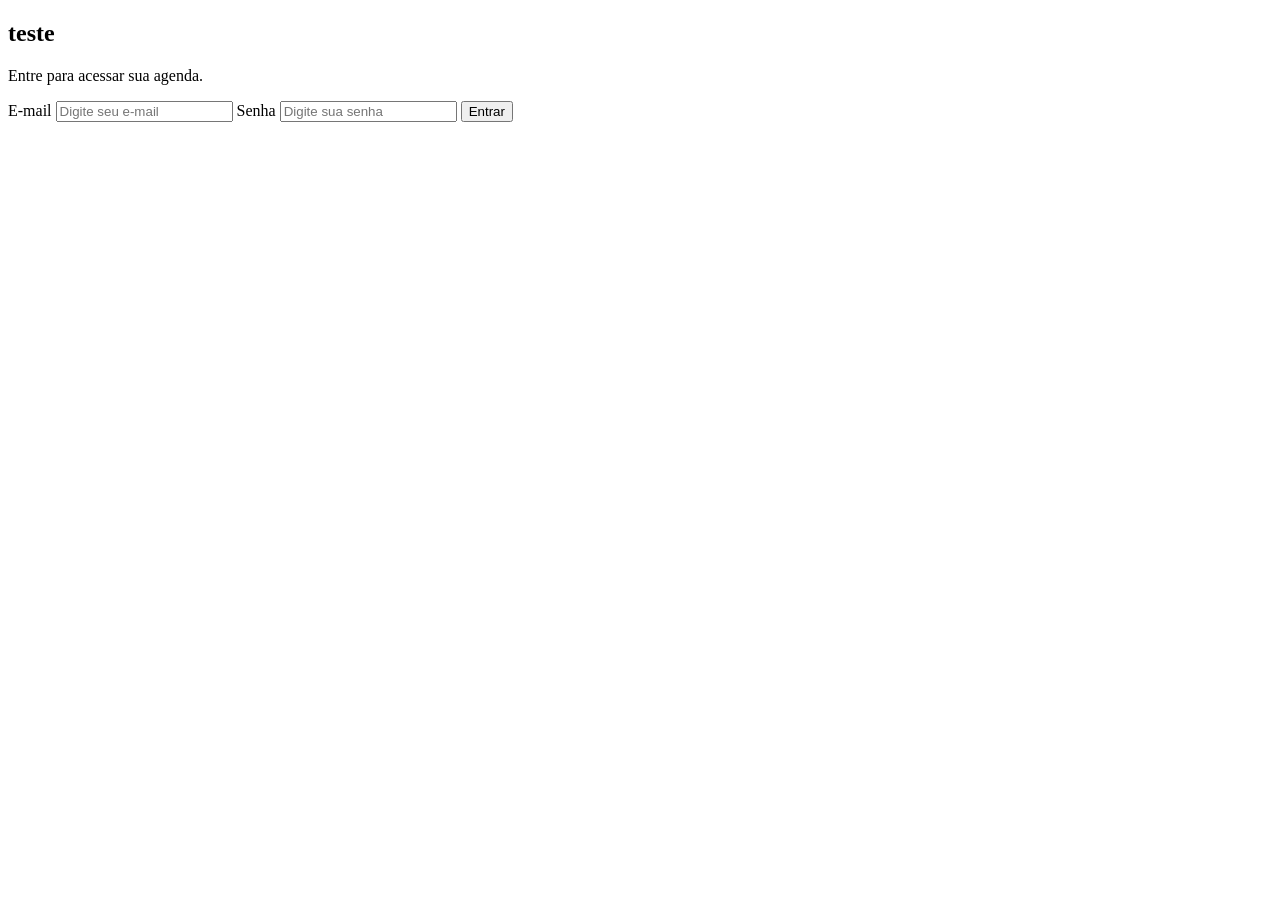
==== index.html @ a131a2cd "corrigindo as pastas e primeira tela" ====
<!DOCTYPE html>
<html lang="pt-BR">
<head>
    <meta charset="UTF-8">
    <meta name="viewport" content="width=device-width, initial-scale=1.0">
    <title>Login</title>

    <link rel="stylesheet" href="style.css">
</head>
<body>

    <main class="login-container">
        <section class="login-card">

            <h1>teste</h1>
            <p>Entre para acessar sua agenda.</p>

            <form id="login-form">
                <label for="email">E-mail</label>
                <input
                    type="email"
                    id="email"
                    placeholder="Digite seu e-mail"
                    required
                >

                <label for="senha">Senha</label>
                <input
                    type="password"
                    id="senha"
                    placeholder="Digite sua senha"
                    required
                >

                <button type="submit">Entrar</button>
            </form>

        </section>
    </main>

    <script src="supabase.js"></script>
    <script src="app.js"></script>
</body>
</html>
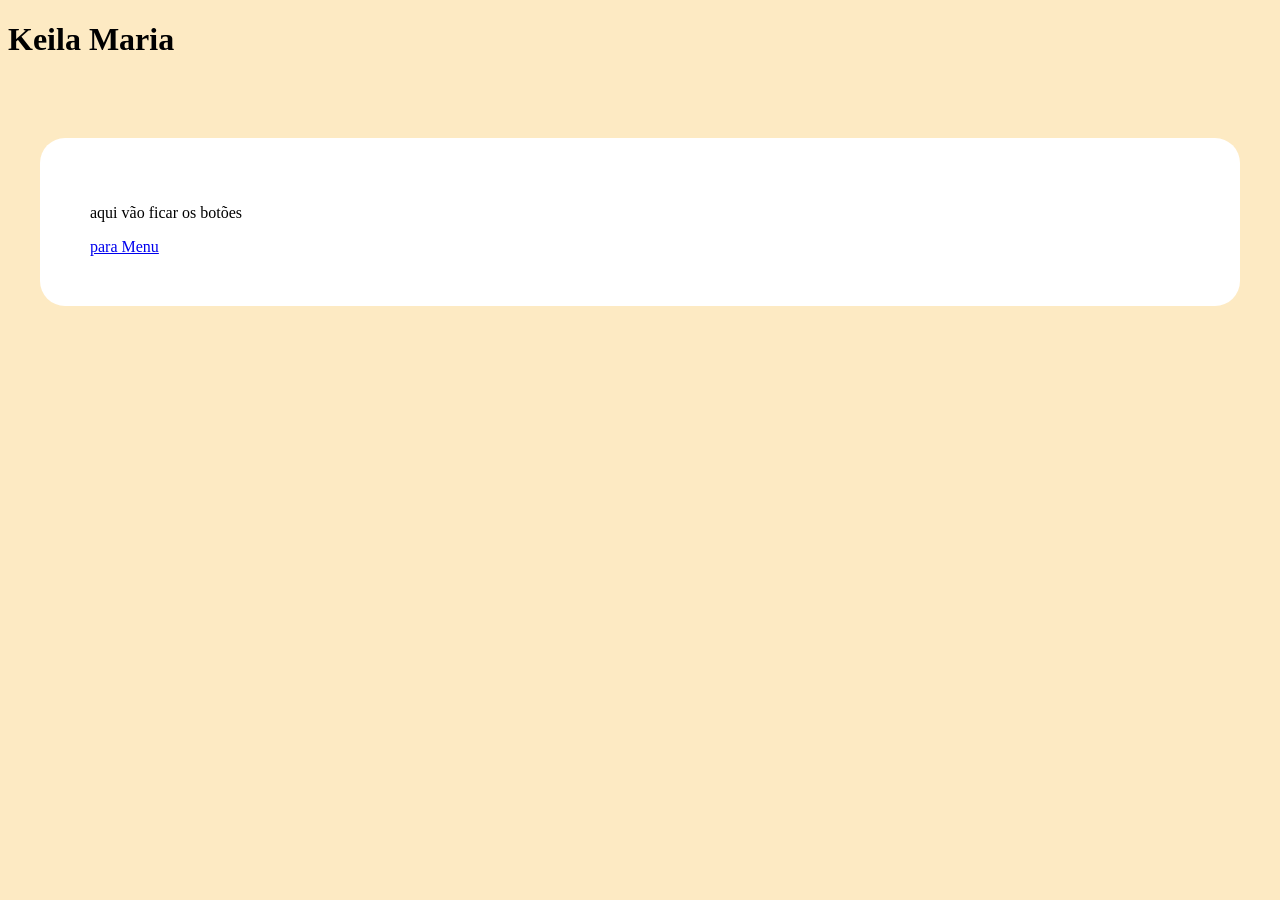
==== commit 4cffffda: "Criei a nova pagina menu" ====
--- a/index.html
+++ b/index.html
@@ -4,41 +4,24 @@
 <head>
     <meta charset="UTF-8">
     <meta name="viewport" content="width=device-width, initial-scale=1.0">
-    <title>Login</title>
-
+    <title>Keila Maria</title>
+    <!-- Links-->
     <link rel="stylesheet" href="style.css">
 </head>
 <body>
+    <header>
+        <h1>Keila Maria</h1>
+    </header>
 
-    <main class="login-container">
-        <section class="login-card">
+    <main>
+        <div class="container">
+            <p>aqui vão ficar os botões</p>
+            <a href="menu.html"> para Menu</a>
+        </div>
 
-            <h1>teste</h1>
-            <p>Entre para acessar sua agenda.</p>
-
-            <form id="login-form">
-                <label for="email">E-mail</label>
-                <input
-                    type="email"
-                    id="email"
-                    placeholder="Digite seu e-mail"
-                    required
-                >
-
-                <label for="senha">Senha</label>
-                <input
-                    type="password"
-                    id="senha"
-                    placeholder="Digite sua senha"
-                    required
-                >
-
-                <button type="submit">Entrar</button>
-            </form>
-
-        </section>
     </main>
 
+    <!--Links para js e supabase-->
     <script src="supabase.js"></script>
     <script src="app.js"></script>
 </body>
--- a/style.css
+++ b/style.css
@@ -0,0 +1,11 @@
+html{
+   background-color: #FDEAC3; 
+}
+.container{
+    max-width: 1100px;
+    margin: 80px auto;
+    padding: 50px;
+
+    background: white;
+    border-radius: 25px;
+}
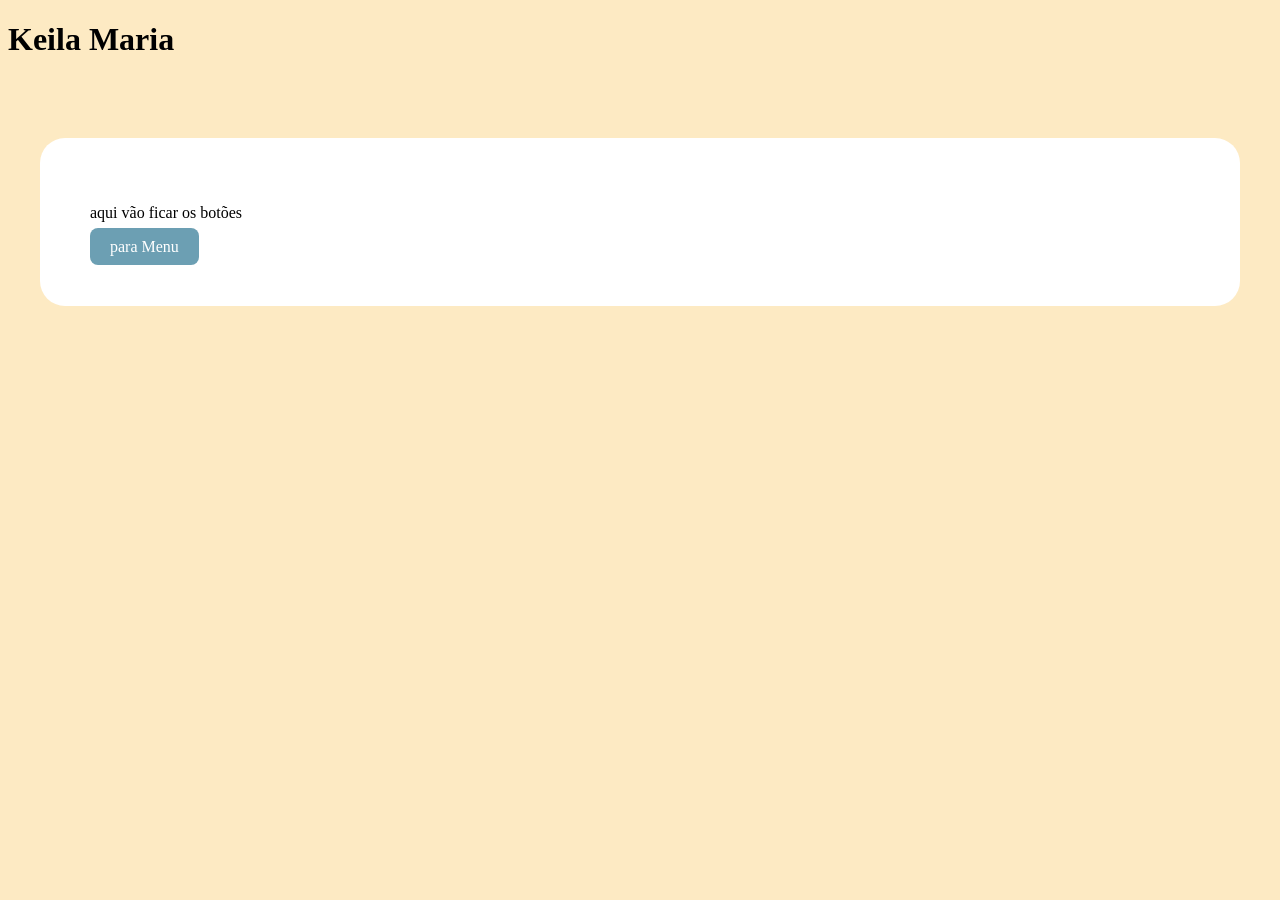
==== commit cb32df15: "criei uma segunda página e fiz a conexão já a fiz conectada com o supabase e testei." ====
--- a/index.html
+++ b/index.html
@@ -16,7 +16,7 @@
     <main>
         <div class="container">
             <p>aqui vão ficar os botões</p>
-            <a href="menu.html"> para Menu</a>
+            <a href="menu.html" class="botao-basico"> para Menu</a>
         </div>
 
     </main>
--- a/style.css
+++ b/style.css
@@ -8,4 +8,20 @@
 
     background: white;
     border-radius: 25px;
+}
+.botao-basico{
+    background-color: #6c9fb3;
+    /* cor do botão */
+    color: white;
+    /* cor do texto */
+    border: none;
+    padding: 10px 20px;
+    border-radius: 8px;
+    /* cantos arredondados */
+    cursor: pointer;
+    font-size: 16px;
+    transition: 0.3s;
+    text-decoration: none;
+    margin-bottom: 60px;
+    margin-top: -50px;
 }
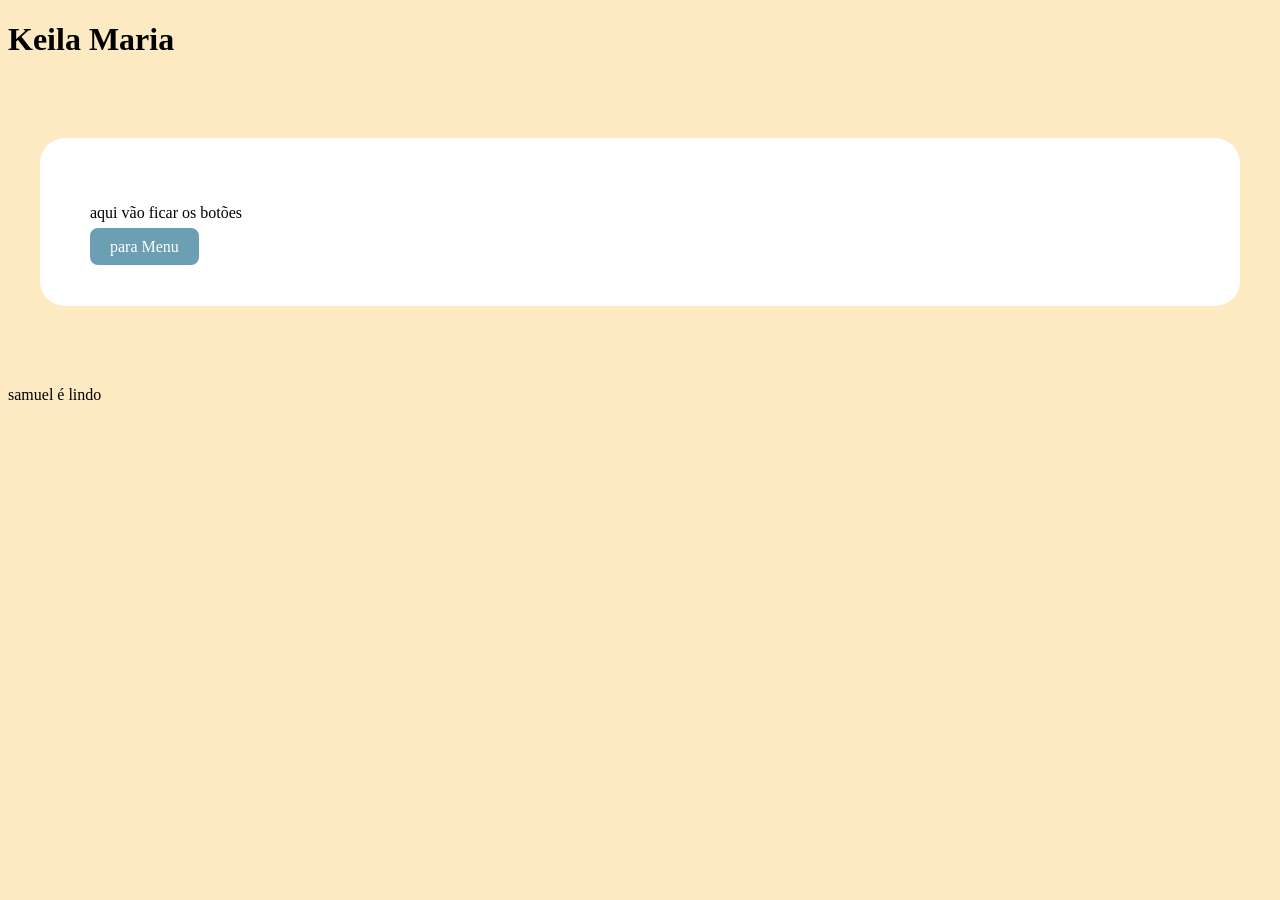
==== commit 2421d8bb: "Update index.html" ====
--- a/index.html
+++ b/index.html
@@ -19,6 +19,8 @@
             <a href="menu.html" class="botao-basico"> para Menu</a>
         </div>
 
+
+        <p>samuel é lindo</p>
     </main>
 
     <!--Links para js e supabase-->
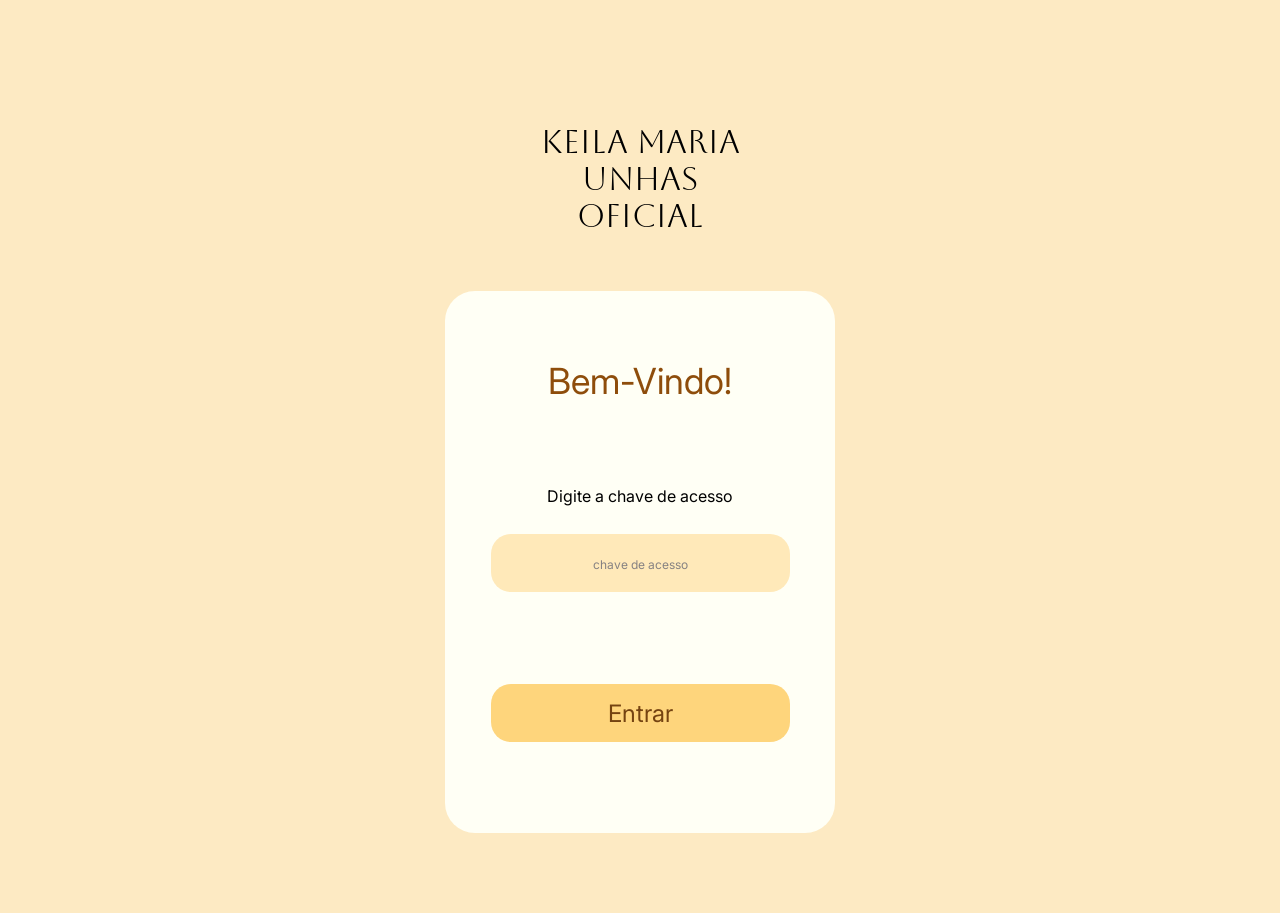
==== commit 6bcf66e4: "Alterações feitas" ====
--- a/index.html
+++ b/index.html
@@ -4,25 +4,34 @@
 <head>
     <meta charset="UTF-8">
     <meta name="viewport" content="width=device-width, initial-scale=1.0">
-    <title>Keila Maria</title>
-    <!-- Links-->
+    <link rel="preconnect" href="https://fonts.googleapis.com">
+    <link rel="preconnect" href="https://fonts.gstatic.com" crossorigin>
+    <link href="https://fonts.googleapis.com/css2?family=Aboreto&family=Inter&display=swap" rel="stylesheet">
     <link rel="stylesheet" href="style.css">
+    <title>Keila Maria Unhas - Login</title>
 </head>
-<body>
-    <header>
-        <h1>Keila Maria</h1>
-    </header>
+<body class="login">
 
-    <main>
-        <div class="container">
-            <p>aqui vão ficar os botões</p>
-            <a href="menu.html" class="botao-basico"> para Menu</a>
+    <div class="pagina">
+
+        <div class="titulo">
+            <h1>Keila Maria Unhas</h1>
+            <h1>oficial</h1>
         </div>
 
+        <div class="card">
+            <h1 class="bem-vindo">Bem-Vindo!</h1>
 
-        <p>samuel é lindo</p>
-    </main>
+            <p class="chave">Digite a chave de acesso</p>
 
+            <input type="password" id="chave" name="chave" placeholder="chave de acesso">
+
+            <a href="menu.html" class="botao botao-pequeno">Entrar</a>
+        </div>
+
+    </div>
+
+    
     <!--Links para js e supabase-->
     <script src="supabase.js"></script>
     <script src="app.js"></script>
--- a/style.css
+++ b/style.css
@@ -1,27 +1,395 @@
-html{
-   background-color: #FDEAC3; 
-}
-.container{
-    max-width: 1100px;
-    margin: 80px auto;
-    padding: 50px;
-
-    background: white;
-    border-radius: 25px;
-}
-.botao-basico{
-    background-color: #6c9fb3;
-    /* cor do botão */
-    color: white;
-    /* cor do texto */
-    border: none;
-    padding: 10px 20px;
-    border-radius: 8px;
-    /* cantos arredondados */
-    cursor: pointer;
-    font-size: 16px;
-    transition: 0.3s;
-    text-decoration: none;
-    margin-bottom: 60px;
-    margin-top: -50px;
+* {
+  box-sizing: border-box;
+}
+
+body {
+  margin: 0;
+  min-height: 100vh;
+  background-color: #fdeac3;
+  font-family: 'Inter', sans-serif;
+  text-align: center;
+}
+
+/* Coluna central com a largura da tela do protótipo (440px) */
+.pagina {
+  width: 100%;
+  max-width: 440px;
+  margin: 0 auto;
+  padding: 123px 25px 80px;
+}
+
+/* Título (304px de largura para quebrar em 3 linhas, como no Figma) */
+.titulo {
+  width: 304px;
+  max-width: 100%;
+  margin: 0 auto 57px;
+}
+
+.titulo h1 {
+  margin: 0;
+  font-family: 'Aboreto', serif;
+  font-weight: 400;
+  font-size: 32px;
+  color: #000;
+}
+
+/* Card claro */
+.card {
+  background-color: #fffff5;
+  border-radius: 30px;
+  min-height: 542px;
+  padding: 68px 45px 40px;
+  display: flex;
+  flex-direction: column;
+  align-items: center;
+}
+
+.bem-vindo {
+  margin: 0 0 83px;
+  font-weight: 400;
+  font-size: 36px;
+  color: #8e4d0b;
+}
+
+.chave {
+  margin: 0 0 28px;
+  font-size: 16px;
+  color: #000;
+}
+
+/* Campo da chave de acesso */
+#chave {
+  width: 100%;
+  max-width: 299px;
+  height: 58px;
+  margin-bottom: 92px;
+  padding: 0 16px;
+  background-color: #ffe9b9;
+  border: 2px solid transparent;
+  border-radius: 20px;
+  font-family: 'Inter', sans-serif;
+  font-size: 16px;
+  color: #744311;
+  text-align: center;
+}
+
+#chave::placeholder {
+  font-size: 12px;
+  color: #868282;
+}
+
+#chave:focus {
+  outline: none;
+  border-color: #8e4d0b;
+}
+
+/* Botão Entrar */
+.botao {
+  display: flex;
+  justify-content: center;
+  align-items: center;
+  width: 100%;
+  max-width: 299px;
+  height: 58px;
+  background-color: #fed57c;
+  border-radius: 20px;
+  color: #744311;
+  font-size: 24px;
+  text-decoration: none;
+}
+
+.botoes {
+  display: flex;
+  flex-direction: column;
+  align-items: center;
+  gap: 7px;
+  width: 100%;
+}
+
+.botao:hover {
+  background-color: #fdc95a;
+}
+
+.botao-buscar {
+  text-align: right;
+  background-color: #fdc95a;
+  width: 220px;
+}
+
+.botao-horario {
+  background-color: #ffe9b9;
+  border-radius: 0px;
+  color: black;
+}
+
+.botao-home {
+  text-align: left;
+  background-color: #fdc95a;
+  width: 220px;
+}
+
+.Data {
+  align-self: flex-start;
+  margin: 0 0 20px;
+  font-size: 25px;
+  font-family: Arial, Helvetica, sans-serif;
+}
+
+.Data-buscar {
+  text-align: center;
+  font-size: 25px;
+  margin: 0 0 15px;
+  font-family: 'Inter', sans-serif;
+}
+
+
+/* =====================================================
+   Ajustes só da página de consulta
+   (valem só com <body class="consulta">, então não
+   mudam o login nem a home). Medidas do Figma.
+   ===================================================== */
+
+/* título e card começam mais acima que no login */
+.consulta .pagina {
+  padding-top: 96px;
+}
+
+.consulta .titulo {
+  margin-bottom: 36px;
+}
+
+.consulta .card {
+  min-height: 617px;
+  padding-top: 67px;
+}
+
+/* "Data:" alinhado a 13px da borda do campo */
+.consulta .Data {
+  margin: 0 0 13px 13px;
+}
+
+/* campo "Selecione a data" (reaproveita o #chave) */
+.consulta #chave {
+  margin-bottom: 34px;
+}
+
+.consulta #chave::placeholder {
+  font-size: 14px;
+}
+
+/* imagem do calendário */
+.consulta .calendario {
+  width: 214px;
+  height: 265px;
+  margin-bottom: 53px;
+}
+
+/* Home e Buscar lado a lado, um em cada ponta do card */
+.consulta .botoes {
+  display: flex;
+  flex-direction: row;
+  justify-content: space-between;
+  align-items: center;
+  width: calc(100% + 58px);
+}
+
+.consulta .botoes .botao {
+  width: 144.66px;
+  height: 50px;
+  background-color: #fed57c;
+  font-size: 20px;
+}
+
+.consulta .botoes .botao:hover {
+  background-color: #fdc95a;
+}
+
+
+/* =====================================================
+   Ajustes só da página de agendamento
+   (valem só com <body class="agendamento">, então não
+   mudam as outras páginas). Medidas do Figma.
+   ===================================================== */
+
+/* título e card começam mais acima que no login */
+.agendamento .pagina {
+  padding-top: 96px;
+}
+
+.agendamento .titulo {
+  margin-bottom: 36px;
+}
+
+.agendamento .card {
+  min-height: 617px;
+  padding: 45px 34px 24px;
+}
+
+/* rótulos "Nome do cliente:" e "Data e Hora:" */
+.agendamento .rotulo {
+  align-self: flex-start;
+  margin: 0 0 25px 9px;
+  font-size: 20px;
+  line-height: normal;
+  color: #000;
+}
+
+/* o rótulo que vem depois do campo de nome fica mais perto do seu campo */
+.agendamento .campo-nome + .rotulo {
+  margin-bottom: 17px;
+}
+
+/* campo do nome */
+.agendamento .campo-nome {
+  align-self: flex-start;
+  width: 276.61px;
+  height: 39.45px;
+  margin-bottom: 25px;
+  padding: 0 16px;
+  background-color: #ffe9b9;
+  border: 2px solid transparent;
+  border-radius: 20px;
+  font-family: 'Inter', sans-serif;
+  font-size: 16px;
+  color: #744311;
+  text-align: center;
+}
+
+.agendamento .campo-nome::placeholder {
+  font-size: 14px;
+  color: #868282;
+}
+
+.agendamento .campo-nome:focus {
+  outline: none;
+  border-color: #8e4d0b;
+}
+
+/* caixa com data, hora e o ícone do calendário */
+.agendamento .campo-data-hora {
+  align-self: flex-start;
+  display: flex;
+  align-items: center;
+  width: 299px;
+  height: 58px;
+  margin-bottom: 15px;
+  padding-left: 12px;
+  background-color: #ffe9b9;
+  border-radius: 20px;
+}
+
+.agendamento .campo-data-hora:focus-within {
+  outline: 2px solid #8e4d0b;
+}
+
+.agendamento .campo-data-hora input {
+  padding: 0;
+  background: transparent;
+  border: none;
+  outline: none;
+  font-family: 'Inter', sans-serif;
+  font-size: 16px;
+  color: #744311;
+}
+
+.agendamento .campo-data-hora input::placeholder {
+  color: #744311;
+}
+
+.agendamento .campo-data {
+  width: 94px;
+}
+
+.agendamento .campo-hora {
+  width: 40px;
+  margin-left: 32px;
+}
+
+.agendamento .icone-calendario {
+  width: 41px;
+  height: 41px;
+  margin-left: auto;
+  margin-right: 42px;
+}
+
+/* imagem do calendário e dos horários */
+.agendamento .calendario {
+  width: 192px;
+  height: 156px;
+  margin-bottom: 40px;
+}
+
+/* Cancelar e Salvar lado a lado */
+.agendamento .botoes {
+  display: flex;
+  flex-direction: row;
+  justify-content: space-between;
+  align-self: flex-start;
+  width: 312.66px;
+  margin-bottom: 25px;
+}
+
+.agendamento .botao {
+  width: 144.66px;
+  height: 80px;
+  font-size: 20px;
+ 
+}
+
+.agendamento .botao:hover {
+  filter: brightness(0.95);
+}
+
+.agendamento .botao-cancelar {
+  background-color: #f2a575;
+}
+
+.agendamento .botao-salvar {
+  background-color: #f6dc45;
+}
+
+/* Home no meio, embaixo */
+.agendamento .botao-home {
+  background-color: #fed57c;
+}
+
+
+/* =====================================================
+   Ajustes só da página home
+   (valem só com <body class="home">, então não mudam
+   as outras páginas). Medidas do Figma (frame 440x956).
+   ===================================================== */
+
+/* título começa em y=96 e o card em y=243 (96 + 111 + 36) */
+.home .pagina {
+  padding-top: 96px;
+}
+
+.home .titulo {
+  margin-bottom: 36px;
+}
+
+/* card 390x617; o texto começa 75px abaixo do topo do card */
+.home .card {
+  min-height: 617px;
+  padding: 75px 45px 40px;
+}
+
+/* "Consultar Agendamentos": 299x97, 70px de espaço até o próximo botão */
+.home .botao-grande {
+  height: 97px;
+  margin-bottom: 70px;
+}
+
+/* "Novo Agendamento": 299x58 */
+.home .botao-pequeno {
+  height: 58px;
+}
+
+/* "O que vamos fazer hoje?" (24px, marrom) */
+.card .pergunta {
+  margin: 0 0 96px;
+  font-size: 24px;
+  color: #8e4d0b;
+  
 }
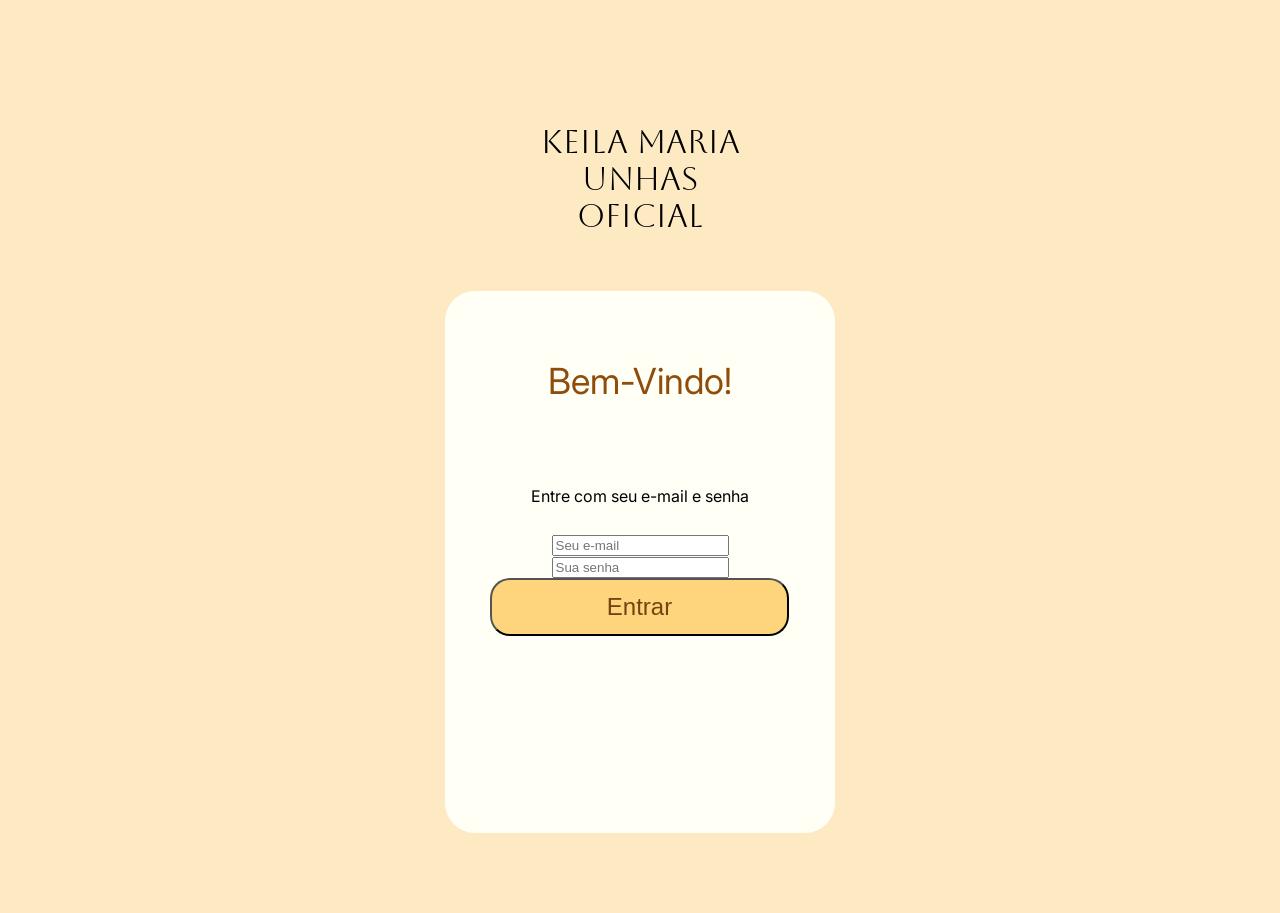
==== commit 61b678ca: "adicionei o login com verificação de segurança adicionei a verificação de horários duplicados, remov" ====
--- a/index.html
+++ b/index.html
@@ -1,6 +1,6 @@
-
 <!DOCTYPE html>
 <html lang="pt-BR">
+
 <head>
     <meta charset="UTF-8">
     <meta name="viewport" content="width=device-width, initial-scale=1.0">
@@ -10,6 +10,7 @@
     <link rel="stylesheet" href="style.css">
     <title>Keila Maria Unhas - Login</title>
 </head>
+
 <body class="login">
 
     <div class="pagina">
@@ -22,18 +23,26 @@
         <div class="card">
             <h1 class="bem-vindo">Bem-Vindo!</h1>
 
-            <p class="chave">Digite a chave de acesso</p>
+            <p class="chave">Entre com seu e-mail e senha</p>
 
-            <input type="password" id="chave" name="chave" placeholder="chave de acesso">
+            <form id="formLogin">
+                <input type="email" id="email" name="email" placeholder="Seu e-mail" autocomplete="username" required>
 
-            <a href="menu.html" class="botao botao-pequeno">Entrar</a>
+                <input type="password" id="senha" name="senha" placeholder="Sua senha" autocomplete="current-password"
+                    required>
+
+                <button type="submit" class="botao botao-pequeno">
+                    Entrar
+                </button>
+            </form>
+
+            <p id="mensagemLogin"></p>
         </div>
 
-    </div>
 
-    
-    <!--Links para js e supabase-->
-    <script src="supabase.js"></script>
-    <script src="app.js"></script>
+        <!--Links para js e supabase-->
+        <script src="supabase.js"></script>
+        <script src="app.js"></script>
 </body>
-</html>
+
+</html>
